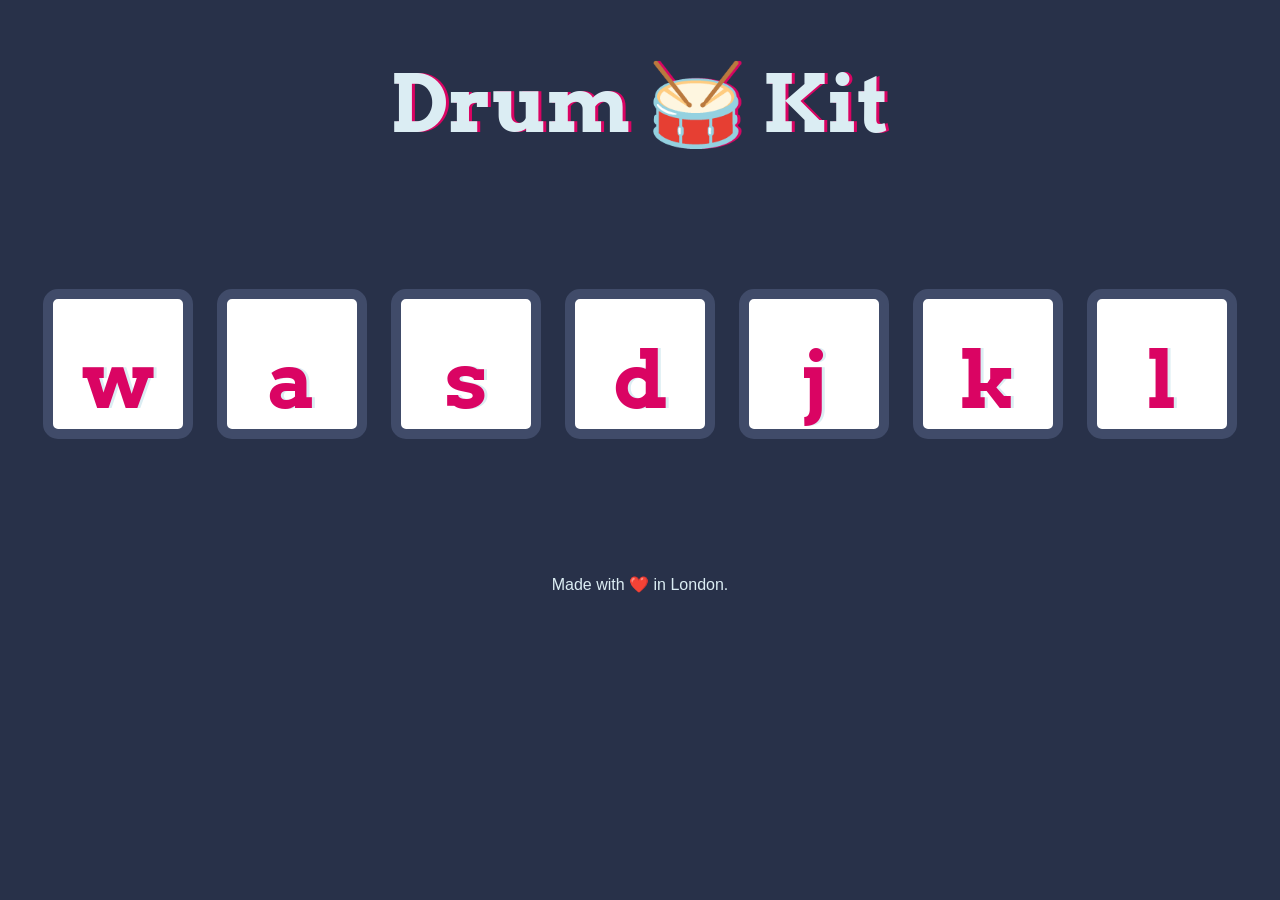
==== Drum Kit Starting Files/index.html @ 6ed357aa "commit" ====
<!DOCTYPE html>
<html lang="en" dir="ltr">

<head>
  <meta charset="utf-8">
  <title>Drum Kit</title>
  <link rel="stylesheet" href="styles.css">
  <link href="https://fonts.googleapis.com/css?family=Arvo" rel="stylesheet">
</head>

<body>

  <h1 id="title">Drum 🥁 Kit</h1>
  <div class="set">
    <button class="w drum">w</button>
    <button class="a drum">a</button>
    <button class="s drum">s</button>
    <button class="d drum">d</button>
    <button class="j drum">j</button>
    <button class="k drum">k</button>
    <button class="l drum">l</button>
  </div>


  <footer>
    Made with ❤️ in London.
  </footer>
</body>

</html>
---- Drum Kit Starting Files/styles.css ----
body {
  text-align: center;
  background-color: #283149;
}

h1 {
  font-size: 5rem;
  color: #DBEDF3;
  font-family: "Arvo", cursive;
  text-shadow: 3px 0 #DA0463;

}

footer {
  color: #DBEDF3;
  font-family: sans-serif;
}

.w {

}

.a {

}

.s {

}

.d {

}

.j {

}

.k {

}

.l {

}

.set {
  margin: 10% auto;
}

.game-over {
  background-color: red;
  opacity: 0.8;
}

.pressed {
  box-shadow: 0 3px 4px 0 #DBEDF3;
  opacity: 0.5;
}

.red {
  color: red;
}

.drum {
  outline: none;
  border: 10px solid #404B69;
  font-size: 5rem;
  font-family: 'Arvo', cursive;
  line-height: 2;
  font-weight: 900;
  color: #DA0463;
  text-shadow: 3px 0 #DBEDF3;
  border-radius: 15px;
  display: inline-block;
  width: 150px;
  height: 150px;
  text-align: center;
  margin: 10px;
  background-color: white;
}
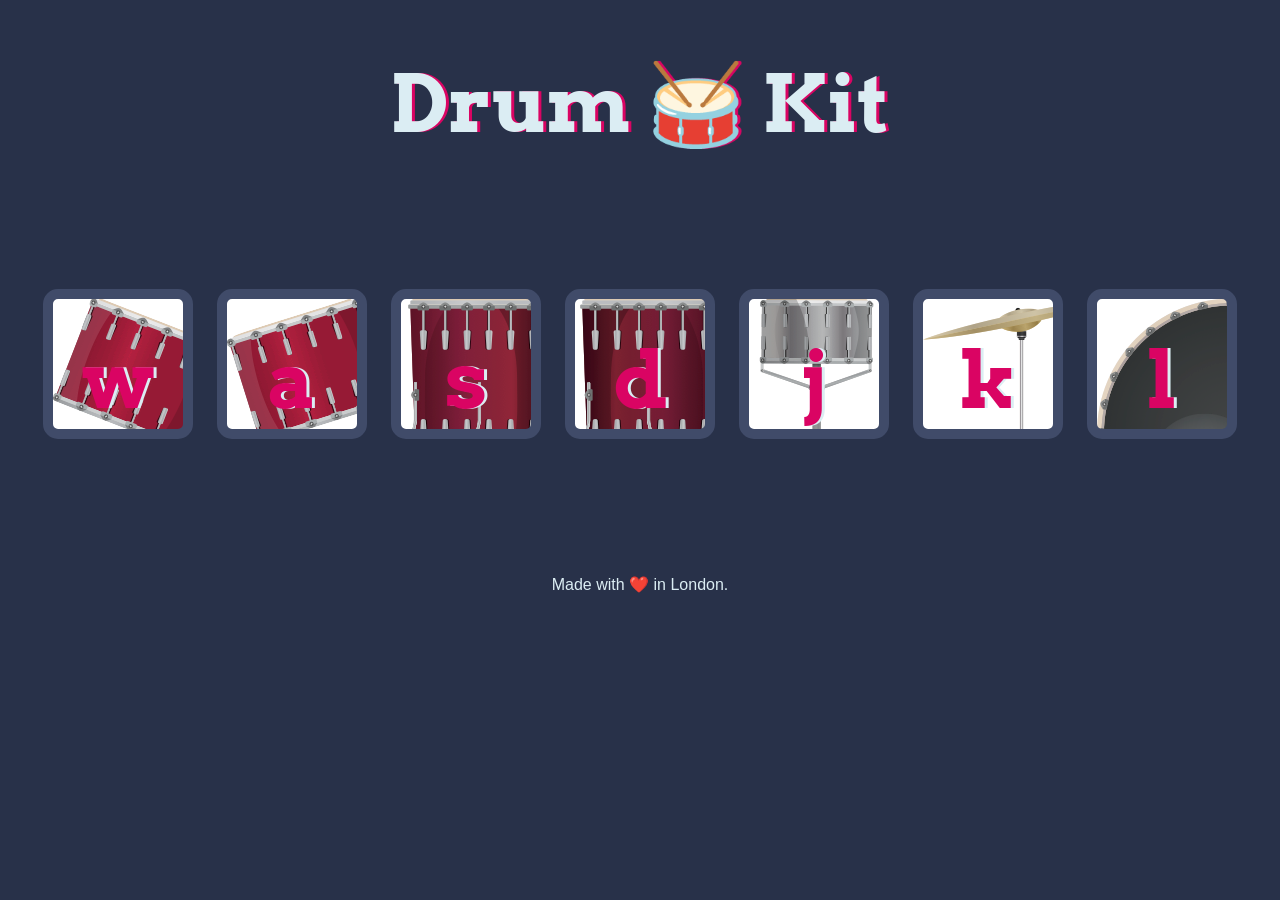
==== commit 36b9e505: "commit" ====
--- a/Drum Kit Starting Files/index.html
+++ b/Drum Kit Starting Files/index.html
@@ -18,13 +18,15 @@
     <button class="d drum">d</button>
     <button class="j drum">j</button>
     <button class="k drum">k</button>
-    <button class="l drum">l</button>
+    <button class="l drum">l</button> 
   </div>
 
 
   <footer>
     Made with ❤️ in London.
   </footer>
+  
+  <script src="./index.js"></script>
 </body>
 
 </html>
--- a/Drum Kit Starting Files/styles.css
+++ b/Drum Kit Starting Files/styles.css
@@ -17,31 +17,31 @@
 }
 
 .w {
-
+  background-image: url("./images/tom1.png");
 }
 
 .a {
-
+  background-image: url("./images/tom2.png");
 }
 
 .s {
-
+  background-image: url("./images/tom3.png");
 }
 
 .d {
-
+  background-image: url("./images/tom4.png");
 }
 
 .j {
-
+  background-image: url("./images/snare.png");
 }
 
 .k {
-
+  background-image: url("./images/crash.png");
 }
 
 .l {
-
+  background-image: url("./images/kick.png");
 }
 
 .set {
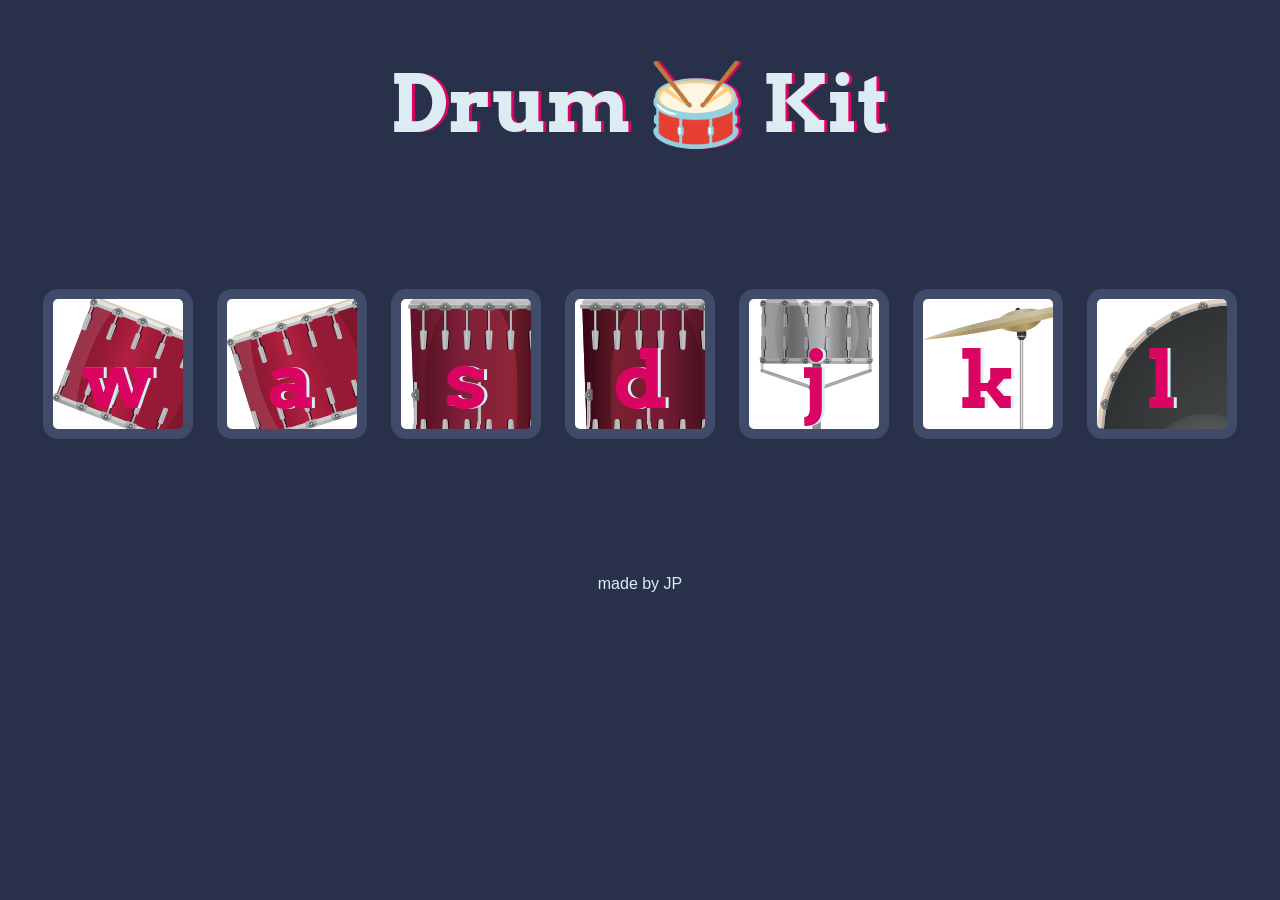
==== commit 886ade90: "commit" ====
--- a/Drum Kit Starting Files/index.html
+++ b/Drum Kit Starting Files/index.html
@@ -23,7 +23,7 @@
 
 
   <footer>
-    Made with ❤️ in London.
+    made by JP
   </footer>
   
   <script src="./index.js"></script>
